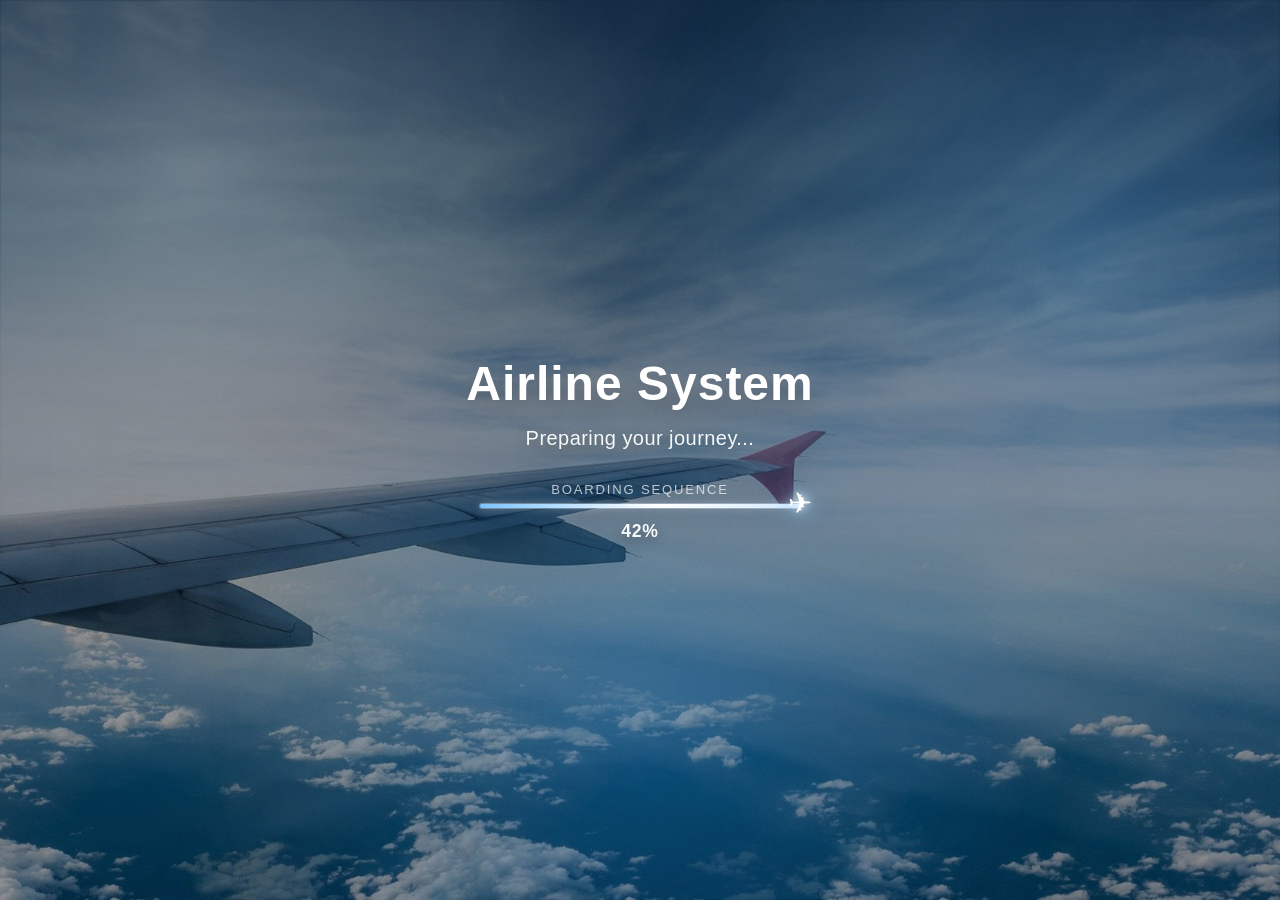
==== loading.html @ 89a2a762 "." ====
<!DOCTYPE html>
<html lang="en">
<head>
	<meta charset="UTF-8" />
	<meta name="viewport" content="width=device-width, initial-scale=1.0" />
	<title>Airline System - Loading</title>

	<!-- Bootstrap 5 (only for layout/alignment responsiveness) -->
	<link
		href="https://cdn.jsdelivr.net/npm/bootstrap@5.3.3/dist/css/bootstrap.min.css"
		rel="stylesheet"
		integrity="sha384-QWTKZyjpPEjISv5WaRU9OFeRpok6YctnYmDr5pNlyT2bRjXh0JMhjY6hW+ALEwIH"
		crossorigin="anonymous"
	/>

	<!-- Font Awesome (airplane icon) -->
	<link
		rel="stylesheet"
		href="https://cdnjs.cloudflare.com/ajax/libs/font-awesome/6.5.2/css/all.min.css"
		integrity="sha512-SnH5WK+bZxgPHs44uWix+LLJAJ9/2PkPKZ5QiAj6Ta86w+fsb2TkR4j8U5M7M2R5T9jpJ1rssZCvGSqtEtFPdA=="
		crossorigin="anonymous"
		referrerpolicy="no-referrer"
	/>

	<style>
		/* ===== Color system for a premium airline look ===== */
		:root {
			--air-dark-blue: #05254d;
			--air-sky-blue: #1f8ee6;
			--air-soft-blue: #7ac4ff;
			--air-haze-blue: rgba(40, 130, 210, 0.35);
			--air-overlay-dark: rgba(3, 18, 38, 0.72);
			--air-overlay-soft: rgba(3, 18, 38, 0.45);
			--air-white: #ffffff;
			--air-line-bg: rgba(255, 255, 255, 0.2);
			--air-line-fill: linear-gradient(90deg, #7ac4ff 0%, #ffffff 55%, #d4ebff 100%);
			--air-title-glow: rgba(122, 196, 255, 0.55);
			--air-plane-glow: rgba(255, 255, 255, 0.9);
		}

		* {
			box-sizing: border-box;
		}

		body {
			margin: 0;
			min-height: 100vh;
			font-family: "Segoe UI", "Trebuchet MS", Tahoma, sans-serif;
			color: var(--air-white);
			overflow: hidden;
			background-image: url("assests/images/loading.jpg");
			background-size: cover;
			background-position: center;
			background-repeat: no-repeat;
		}

		/* Full-screen stage: no card/box, content sits directly on the background */
		.loading-screen {
			position: relative;
			min-height: 100vh;
			width: 100%;
			padding: 2rem 1rem;
			animation: stageFade 0.9s ease forwards;
			opacity: 0;
		}

		/* Decorative soft beam for futuristic airport-dashboard feel */
		.loading-screen::before {
			content: "";
			position: absolute;
			inset: 0;
			background: linear-gradient(180deg, var(--air-overlay-dark) 0%, var(--air-overlay-soft) 70%);
			pointer-events: none;
		}

		/* Soft glow ring behind centered content */
		.loading-screen::after {
			content: "";
			position: absolute;
			inset: 0;
			background:
				radial-gradient(circle at 15% 20%, rgba(255, 255, 255, 0.25) 0%, rgba(255, 255, 255, 0) 35%),
				radial-gradient(circle at 85% 30%, rgba(122, 196, 255, 0.25) 0%, rgba(122, 196, 255, 0) 38%),
				radial-gradient(circle at 50% 80%, rgba(31, 142, 230, 0.25) 0%, rgba(31, 142, 230, 0) 45%);
			filter: blur(1px);
			pointer-events: none;
		}

		/* Centered content wrapper */
		.loading-content {
			position: relative;
			z-index: 2;
			gap: clamp(1.5rem, 3vh, 2.4rem);
		}


		/* ===== Title content placed directly on background ===== */
		.title-zone {
			position: relative;
			z-index: 2;
			margin: 0;
		}

		.project-title {
			margin: 0;
			font-weight: 700;
			letter-spacing: 1px;
			line-height: 1.2;
			font-size: clamp(1.55rem, 4vw, 3rem);
			text-shadow: 0 6px 20px rgba(0, 0, 0, 0.35), 0 0 22px rgba(255, 255, 255, 0.3);
			transition: text-shadow 0.3s ease;
			opacity: 0;
			animation: fadeUp 0.9s ease forwards;
		}

		.project-title:hover {
			text-shadow: 0 0 28px var(--air-title-glow);
		}

		.project-subtitle {
			margin: 0.65rem 0 0;
			font-size: clamp(0.95rem, 2.2vw, 1.25rem);
			font-weight: 500;
			letter-spacing: 0.45px;
			color: rgba(255, 255, 255, 0.94);
			text-shadow: 0 4px 16px rgba(0, 0, 0, 0.3);
			opacity: 0;
			animation: fadeUp 0.9s ease forwards;
			animation-delay: 0.18s;
		}

		/* ===== Loading line near bottom center ===== */
		.loading-zone {
			position: relative;
			width: min(55vw, 320px);
			z-index: 2;
		}

		/* Base runway/loading line */
        .progress-line {
            position: relative;
            height: 4px;
            border-radius: 999px;
            background: rgba(255, 255, 255, 0.18);
            box-shadow:
                0 0 0 1px rgba(255, 255, 255, 0.28),
                0 0 10px rgba(5, 37, 77, 0.35);
            animation: lineGlow 1.8s ease-in-out infinite;
            overflow: visible;
        }

		/* Fill grows from left to right for loading effect */
		.progress-fill {
			position: absolute;
			left: 0;
			top: 0;
			height: 100%;
			width: 0;
			border-radius: inherit;
			background: var(--air-line-fill);
			animation: fillRun 3s linear forwards;
			box-shadow: 0 0 10px rgba(255, 255, 255, 0.55);
		}

        .plane-icon {

            position: absolute;

            top: -22px;

            left: 0%;

            font-size: 1.8rem;

            color: white;

            z-index: 9999;

            text-shadow:
                0 0 10px white,
                0 0 20px #7ac4ff,
                0 0 30px rgba(122,196,255,0.8);

            animation: planeFly 3s linear forwards;
        }
        
		/* Percentage text below line */
		.loading-percent {
			position: relative;
			margin-top: 0.65rem;
			text-align: center;
			font-weight: 600;
			font-size: clamp(0.95rem, 2vw, 1.1rem);
			letter-spacing: 0.8px;
			color: rgba(255, 255, 255, 0.95);
			text-shadow: 0 4px 12px rgba(0, 0, 0, 0.28);
		}

		/* Optional loading label for clarity */
		.loading-label {
			margin: 0;
			font-size: 0.82rem;
			letter-spacing: 1.8px;
			text-transform: uppercase;
			color: rgba(255, 255, 255, 0.7);
		}

		/* ===== Keyframe animations ===== */
		@keyframes stageFade {
			to {
				opacity: 1;
			}
		}

		@keyframes fadeUp {
			from {
				opacity: 0;
				transform: translateY(10px);
			}
			to {
				opacity: 1;
				transform: translateY(0);
			}
		}

		@keyframes fillRun {
			from {
				width: 0;
			}
			to {
				width: 100%;
			}
		}
        @keyframes planeFly {

            0% {
                left: 0%;
                transform: translateX(-50%) translateY(0px);
            }

            50% {
                transform: translateX(-50%) translateY(-6px);
            }

            100% {
                left: 100%;
                transform: translateX(-50%) translateY(0px);
            }
        }

		@keyframes lineGlow {
			0%, 100% {
				box-shadow:
					0 0 0 1px rgba(255, 255, 255, 0.28),
					0 0 18px rgba(5, 37, 77, 0.55);
			}
			50% {
				box-shadow:
					0 0 0 1px rgba(255, 255, 255, 0.35),
					0 0 24px var(--air-haze-blue);
			}
		}

		/* ===== Responsive adjustments ===== */
		@media (max-width: 767.98px) {
			.title-zone {
				text-align: center;
			}

			.loading-zone {
				width: min(85vw, 360px);
			}
		}

		@media (max-width: 575.98px) {
			.loading-content::before {
				inset: -30% -20% auto;
			}

			.project-title {
				letter-spacing: 0.5px;
			}

			.project-subtitle {
				margin-top: 0.55rem;
			}
		}
	</style>
</head>
<body>
	<!-- Full-screen loading page with content directly blended into the background -->
	<main class="loading-screen container-fluid d-flex align-items-center justify-content-center">
		<div class="loading-content d-flex flex-column align-items-center text-center">
			<!-- Title and subtitle area (no card/container visuals) -->
			<section class="title-zone">
				<h1 class="project-title">Airline System</h1>
				<p class="project-subtitle">Preparing your journey...</p>
			</section>

			<!-- Loading line and airplane animation area (centered) -->
			<section class="loading-zone" aria-label="Loading progress section">
				<p class="loading-label mb-1">Boarding Sequence</p>
				<div class="progress-line" role="progressbar" aria-label="Loading progress">
					<div class="progress-fill"></div>
					<div class="plane-icon">✈</div>
				</div>
				<div class="loading-percent" id="loadingPercent" aria-live="polite">0%</div>
			</section>
		</div>
	</main>

	<script>
		// Update percentage text smoothly over 3 seconds.
		(function () {
			var duration = 3000;
			var start = Date.now();
			var percentEl = document.getElementById("loadingPercent");

			function tick() {
				var elapsed = Date.now() - start;
				var progress = Math.min(elapsed / duration, 1);
				var value = Math.round(progress * 100);
				percentEl.textContent = value + "%";

				if (progress < 1) {
					requestAnimationFrame(tick);
				}
			}

			tick();
		})();

		// Redirect to login page after 3 seconds.
		setTimeout(function () {
			window.location.href = "login.html";
		}, 3000);
	</script>
</body>
</html>
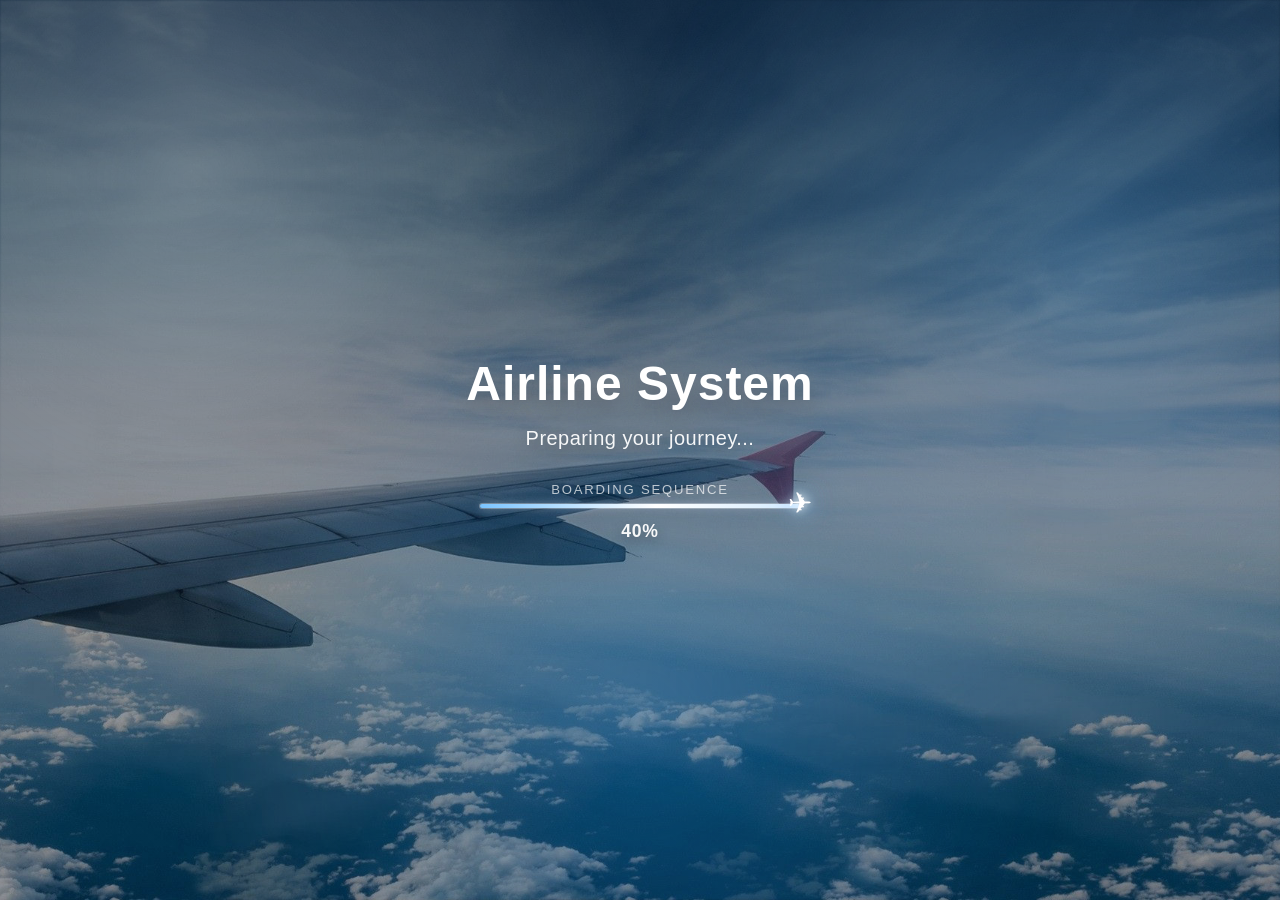
==== commit 435a5a3c: "." ====
--- a/loading.html
+++ b/loading.html
@@ -288,16 +288,13 @@
 	</style>
 </head>
 <body>
-	<!-- Full-screen loading page with content directly blended into the background -->
 	<main class="loading-screen container-fluid d-flex align-items-center justify-content-center">
 		<div class="loading-content d-flex flex-column align-items-center text-center">
-			<!-- Title and subtitle area (no card/container visuals) -->
 			<section class="title-zone">
 				<h1 class="project-title">Airline System</h1>
 				<p class="project-subtitle">Preparing your journey...</p>
 			</section>
 
-			<!-- Loading line and airplane animation area (centered) -->
 			<section class="loading-zone" aria-label="Loading progress section">
 				<p class="loading-label mb-1">Boarding Sequence</p>
 				<div class="progress-line" role="progressbar" aria-label="Loading progress">
@@ -310,7 +307,6 @@
 	</main>
 
 	<script>
-		// Update percentage text smoothly over 3 seconds.
 		(function () {
 			var duration = 3000;
 			var start = Date.now();
@@ -330,9 +326,8 @@
 			tick();
 		})();
 
-		// Redirect to login page after 3 seconds.
 		setTimeout(function () {
-			window.location.href = "login.html";
+			window.location.href = "pages/auth/login.html";
 		}, 3000);
 	</script>
 </body>
